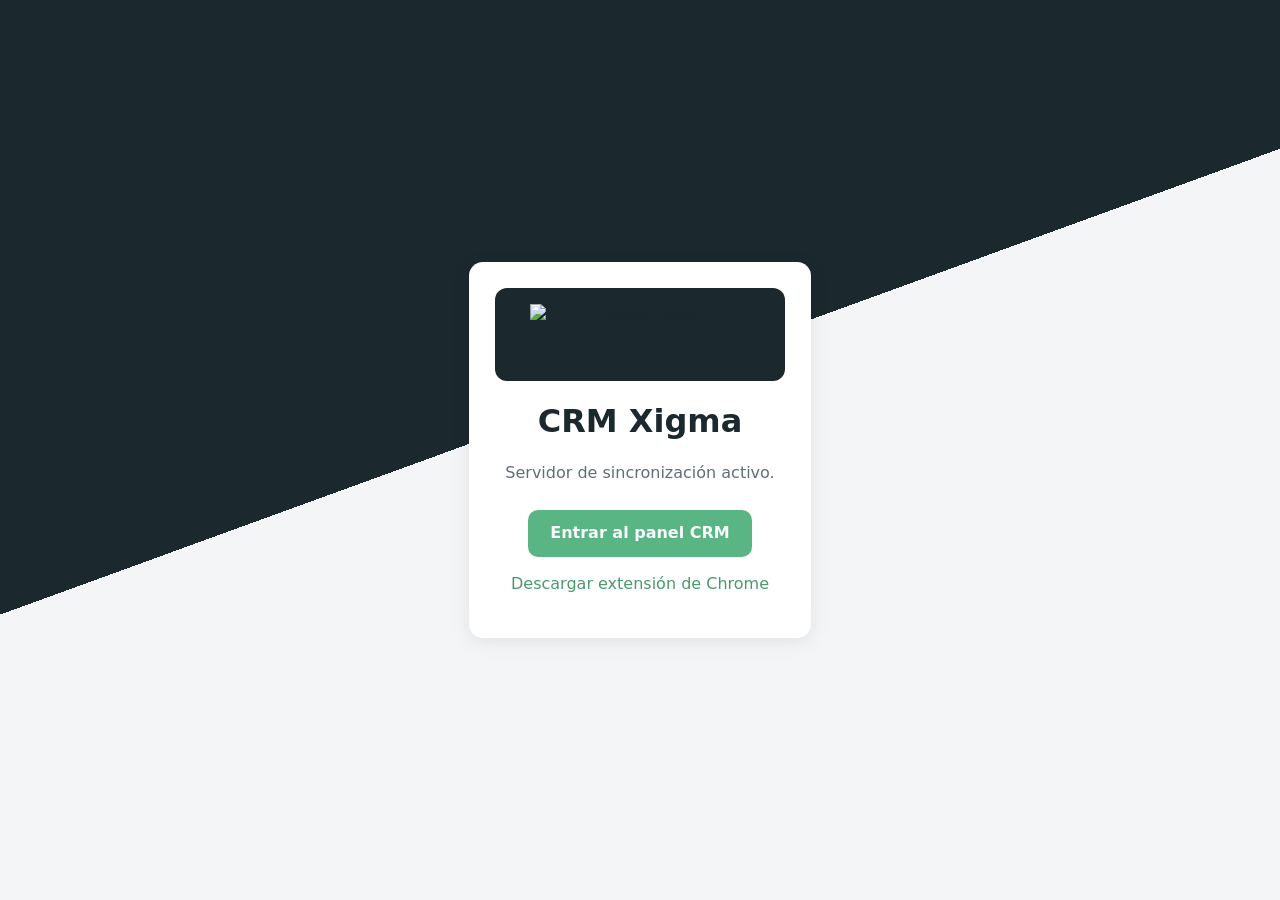
==== site/index.html @ 6df271a4 "MM CPE: panel CRM (site/), API de sync y extensión Chrome crm-xigma-cpe v1.4.1" ====
<!doctype html><html lang="es-PE"><head><meta charset="utf-8"><meta name="viewport" content="width=device-width,initial-scale=1"><title>CRM Xigma</title>
<link rel="icon" type="image/png" href="/mm/assets/icon.png"><meta name="theme-color" content="#1b282e">
<style>body{margin:0;min-height:100vh;display:grid;place-items:center;font:16px/1.5 system-ui,-apple-system,Segoe UI,Roboto,sans-serif;background:linear-gradient(160deg,#1b282e 0 45%,#f3f5f6 45%);color:#1b282e}.c{background:#fff;border-radius:14px;padding:2.2rem;box-shadow:0 4px 20px rgba(0,0,0,.08);text-align:center;max-width:380px}.lg{background:#1b282e;border-radius:12px;padding:1rem;margin:-.6rem -.6rem 1rem}.lg img{width:220px;height:auto;display:block;margin:auto}h1{margin:.2rem 0}p{color:#5f6f75}a{display:inline-block;margin-top:.6rem;background:#5ab584;color:#f8fafc;padding:.7rem 1.4rem;border-radius:10px;text-decoration:none;font-weight:600}a:hover{background:#489a6d}a.s{background:none;color:#489a6d;font-weight:500;padding:.4rem}a.s:hover{background:none;text-decoration:underline}</style></head>
<body><div class="c"><div class="lg"><img src="/mm/assets/logo.png" alt="Xigma Group" width="220" height="61"></div><h1>CRM Xigma</h1><p>Servidor de sincronización activo.</p><a href="/mm/">Entrar al panel CRM</a><br><a class="s" href="/download-extension.php">Descargar extensión de Chrome</a></div></body></html>
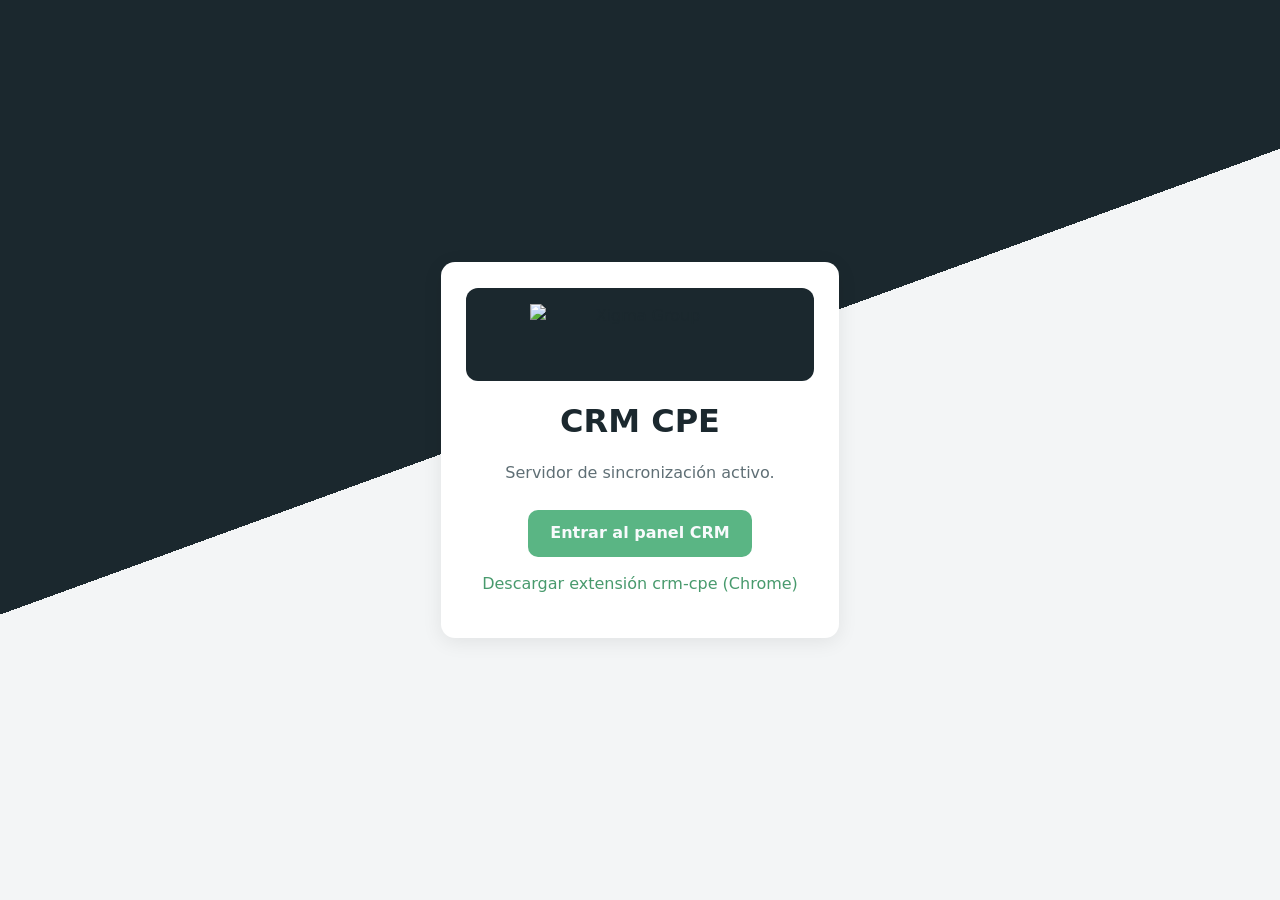
==== commit f6d39f32: "Renombrar extensión a crm-cpe (v1.5.0): carpeta extension/crm-cpe, zip crm-cpe-v1.5.0.zip, textos de" ====
--- a/site/index.html
+++ b/site/index.html
@@ -1,4 +1,4 @@
-<!doctype html><html lang="es-PE"><head><meta charset="utf-8"><meta name="viewport" content="width=device-width,initial-scale=1"><title>CRM Xigma</title>
+<!doctype html><html lang="es-PE"><head><meta charset="utf-8"><meta name="viewport" content="width=device-width,initial-scale=1"><title>CRM CPE</title>
 <link rel="icon" type="image/png" href="/mm/assets/icon.png"><meta name="theme-color" content="#1b282e">
 <style>body{margin:0;min-height:100vh;display:grid;place-items:center;font:16px/1.5 system-ui,-apple-system,Segoe UI,Roboto,sans-serif;background:linear-gradient(160deg,#1b282e 0 45%,#f3f5f6 45%);color:#1b282e}.c{background:#fff;border-radius:14px;padding:2.2rem;box-shadow:0 4px 20px rgba(0,0,0,.08);text-align:center;max-width:380px}.lg{background:#1b282e;border-radius:12px;padding:1rem;margin:-.6rem -.6rem 1rem}.lg img{width:220px;height:auto;display:block;margin:auto}h1{margin:.2rem 0}p{color:#5f6f75}a{display:inline-block;margin-top:.6rem;background:#5ab584;color:#f8fafc;padding:.7rem 1.4rem;border-radius:10px;text-decoration:none;font-weight:600}a:hover{background:#489a6d}a.s{background:none;color:#489a6d;font-weight:500;padding:.4rem}a.s:hover{background:none;text-decoration:underline}</style></head>
-<body><div class="c"><div class="lg"><img src="/mm/assets/logo.png" alt="Xigma Group" width="220" height="61"></div><h1>CRM Xigma</h1><p>Servidor de sincronización activo.</p><a href="/mm/">Entrar al panel CRM</a><br><a class="s" href="/download-extension.php">Descargar extensión de Chrome</a></div></body></html>
+<body><div class="c"><div class="lg"><img src="/mm/assets/logo.png" alt="Xigma Group" width="220" height="61"></div><h1>CRM CPE</h1><p>Servidor de sincronización activo.</p><a href="/mm/">Entrar al panel CRM</a><br><a class="s" href="/download-extension.php">Descargar extensión crm-cpe (Chrome)</a></div></body></html>
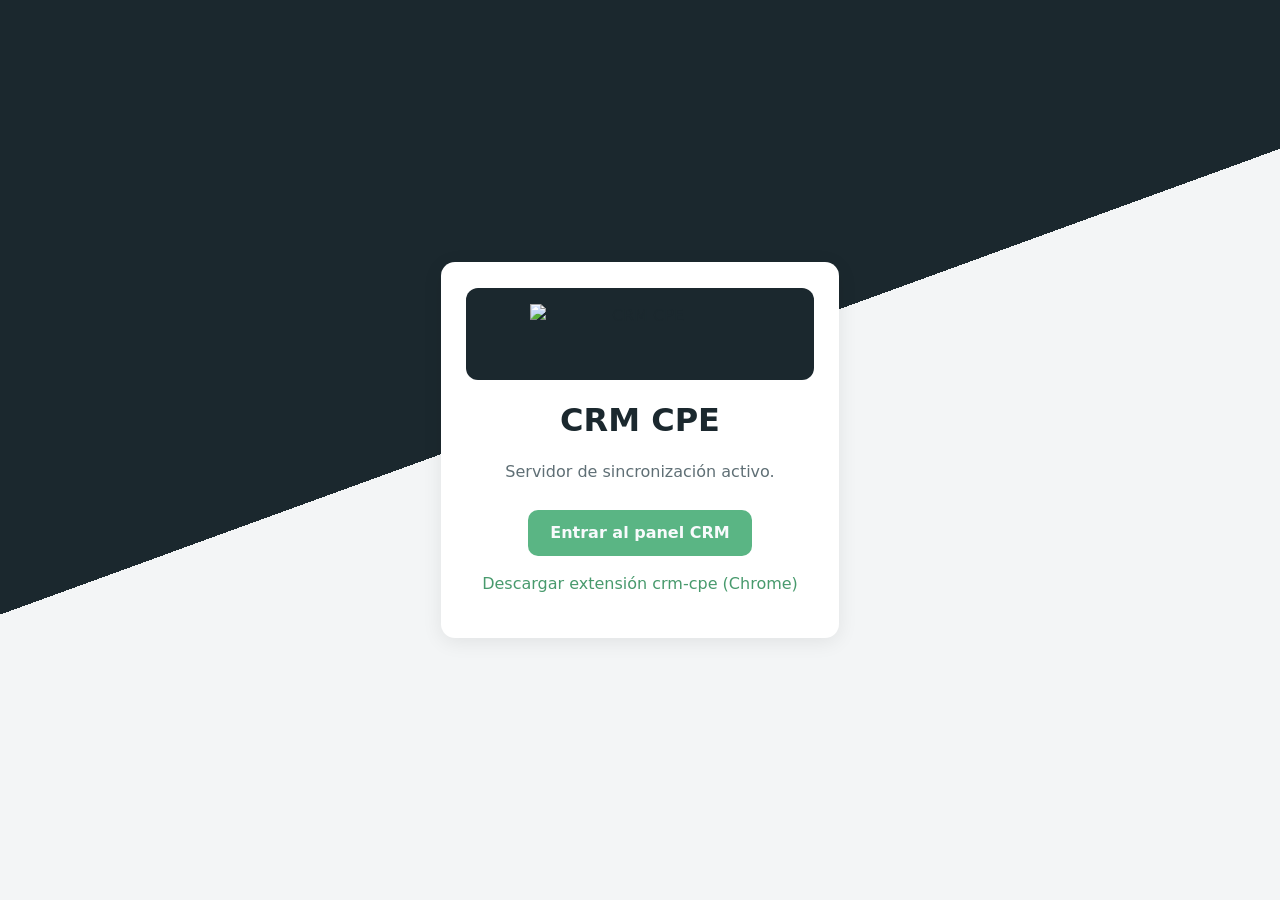
==== commit 7d27e5c7: "Renombrar Xigma -> CPE en portada y panel /mm (logo de texto CRM CPE), extensión crm-cpe v1.5.1" ====
--- a/site/index.html
+++ b/site/index.html
@@ -1,4 +1,4 @@
 <!doctype html><html lang="es-PE"><head><meta charset="utf-8"><meta name="viewport" content="width=device-width,initial-scale=1"><title>CRM CPE</title>
 <link rel="icon" type="image/png" href="/mm/assets/icon.png"><meta name="theme-color" content="#1b282e">
 <style>body{margin:0;min-height:100vh;display:grid;place-items:center;font:16px/1.5 system-ui,-apple-system,Segoe UI,Roboto,sans-serif;background:linear-gradient(160deg,#1b282e 0 45%,#f3f5f6 45%);color:#1b282e}.c{background:#fff;border-radius:14px;padding:2.2rem;box-shadow:0 4px 20px rgba(0,0,0,.08);text-align:center;max-width:380px}.lg{background:#1b282e;border-radius:12px;padding:1rem;margin:-.6rem -.6rem 1rem}.lg img{width:220px;height:auto;display:block;margin:auto}h1{margin:.2rem 0}p{color:#5f6f75}a{display:inline-block;margin-top:.6rem;background:#5ab584;color:#f8fafc;padding:.7rem 1.4rem;border-radius:10px;text-decoration:none;font-weight:600}a:hover{background:#489a6d}a.s{background:none;color:#489a6d;font-weight:500;padding:.4rem}a.s:hover{background:none;text-decoration:underline}</style></head>
-<body><div class="c"><div class="lg"><img src="/mm/assets/logo.png" alt="Xigma Group" width="220" height="61"></div><h1>CRM CPE</h1><p>Servidor de sincronización activo.</p><a href="/mm/">Entrar al panel CRM</a><br><a class="s" href="/download-extension.php">Descargar extensión crm-cpe (Chrome)</a></div></body></html>
+<body><div class="c"><div class="lg"><img src="/mm/assets/logo.png" alt="CRM CPE" width="220" height="60"></div><h1>CRM CPE</h1><p>Servidor de sincronización activo.</p><a href="/mm/">Entrar al panel CRM</a><br><a class="s" href="/download-extension.php">Descargar extensión crm-cpe (Chrome)</a></div></body></html>
